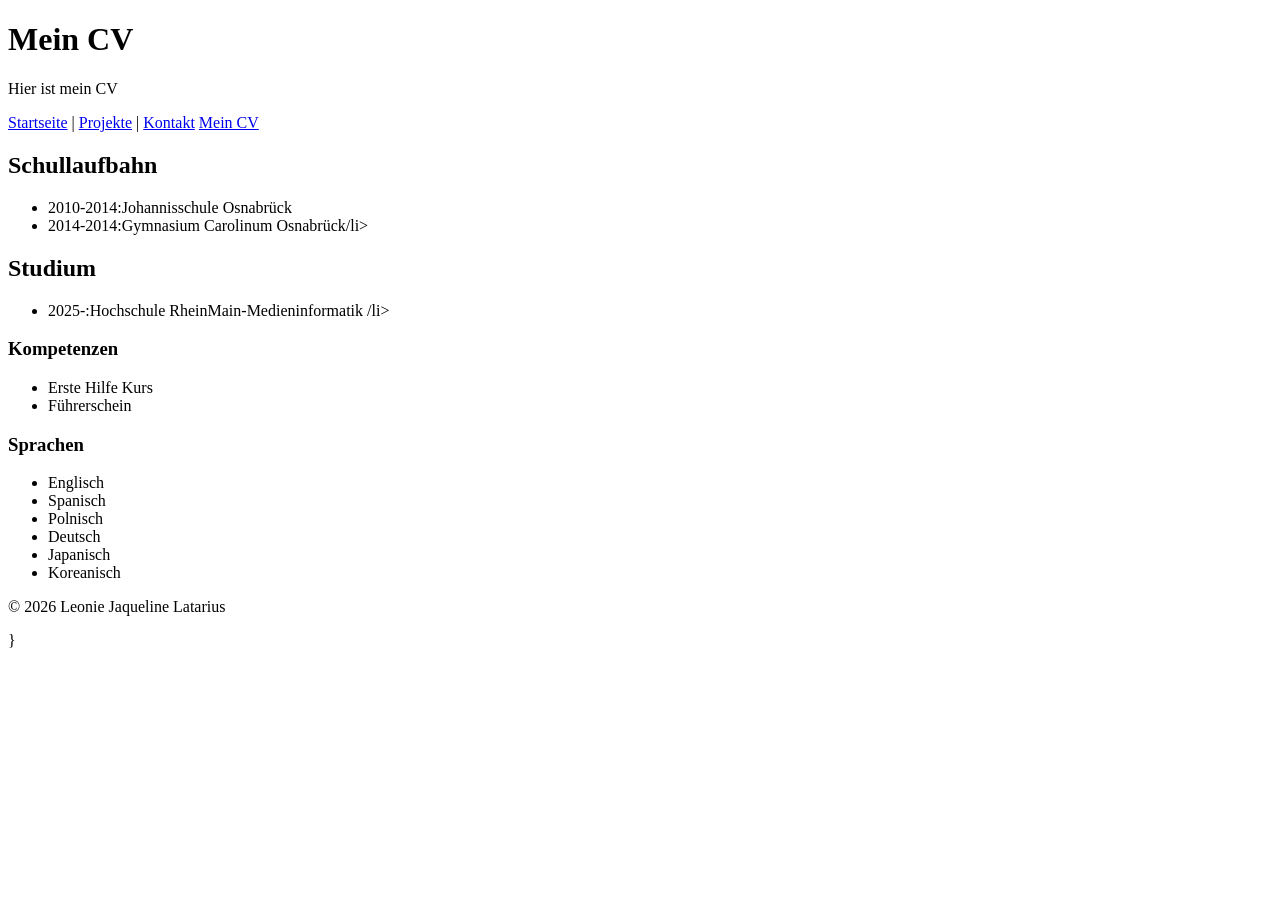
==== auszeichnungssprachen/CV.html @ de7e8243 "jbj" ====
<!DOCTYPE html>
<html lang="de">
<head>
    <meta charset="UTF-8">
    <title>CV</title>
</head>
<body>
    
<body>
    <header>
        <h1>Mein CV</h1>
        <p>
            Hier ist mein CV
        </p>
    </header>
    <nav>
        <a href="index.html">Startseite</a> |
        <a href="projekte.html">Projekte</a> |
        <a href="kontakt.html">Kontakt</a>
         <a href="CV.html">Mein CV</a>
    </nav>
    <main> 
        <section>
            <h2>Schullaufbahn</h2>
            <ul>
                <li>2010-2014:Johannisschule Osnabrück</li>
                <li>2014-2014:Gymnasium Carolinum Osnabrück/li>
                
            </ul>
            </p>
        </section>  
        <section>
            <h2>Studium</h2>
            <ul>
                <li>2025-:Hochschule RheinMain-Medieninformatik /li>
                
            </ul>
        </section>
        <section>
            <h3>Kompetenzen</h3>
            <ul>
                <li>Erste Hilfe Kurs</li>
                <li>Führerschein</li>
            </ul>
            </p>
        </section>
        <section>
            <h3>Sprachen</h3>
            <ul>
                <li>Englisch</li>
                <li>Spanisch</li>
                <li>Polnisch</li>
                <li>Deutsch</li>
                <li>Japanisch</li>
                <li>Koreanisch</li>
            </ul>
            </p>
        </section>
        
    </main>
    <footer>
        <p>© 2026 Leonie Jaqueline Latarius</p>
    </footer>
</body>
}
</html>
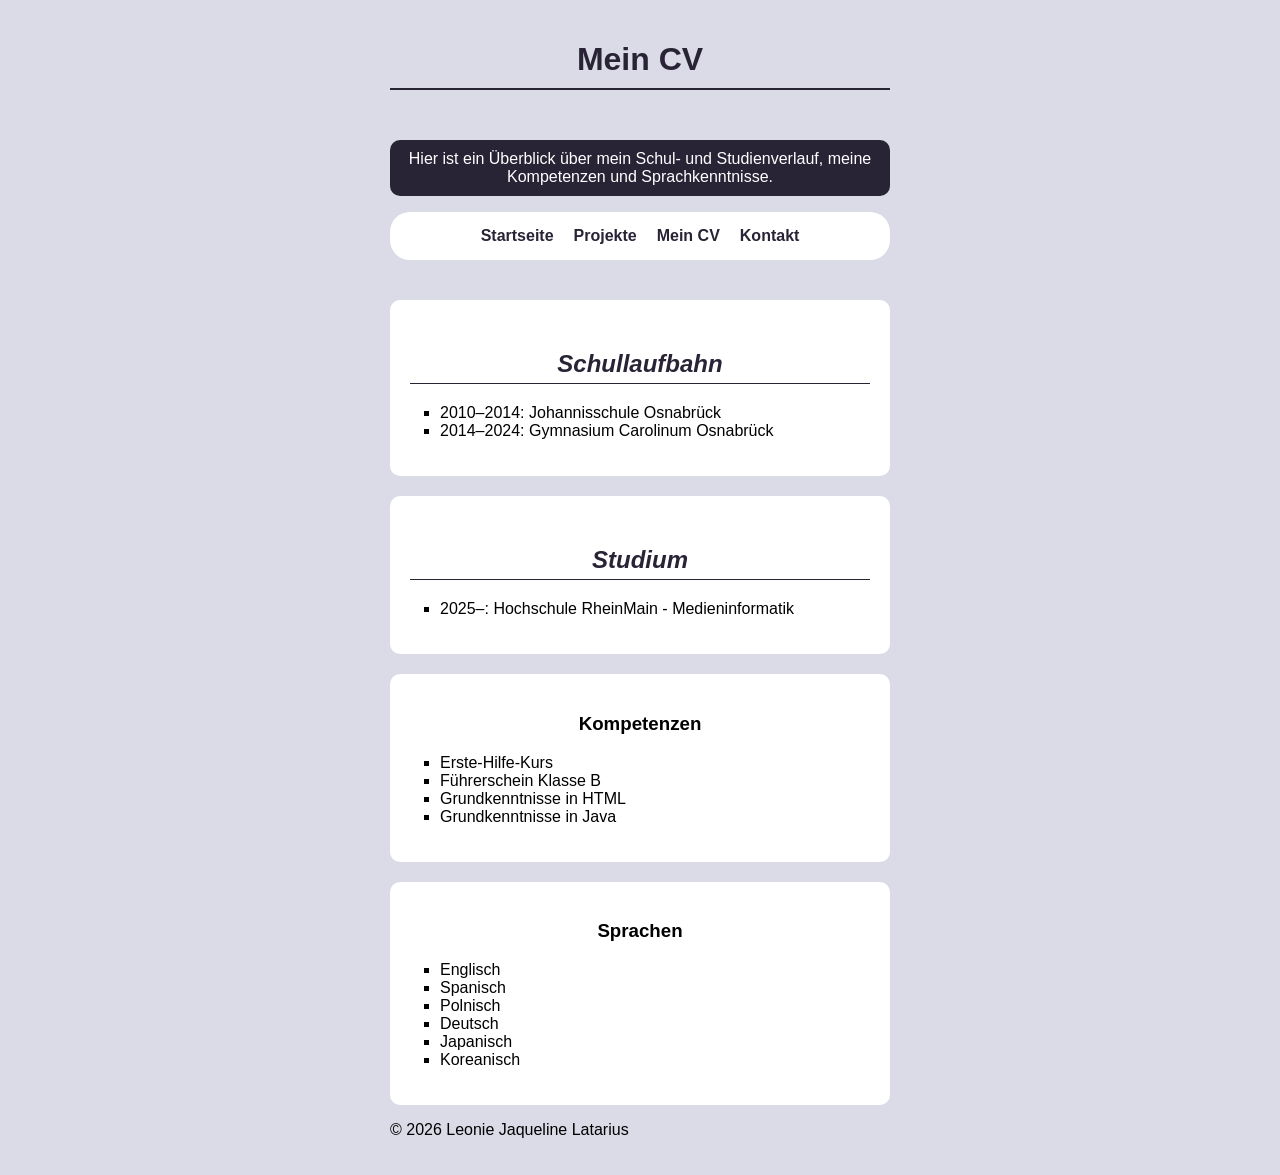
==== commit d841c784: "done" ====
--- a/auszeichnungssprachen/CV.html
+++ b/auszeichnungssprachen/CV.html
@@ -3,47 +3,56 @@
 <head>
     <meta charset="UTF-8">
     <title>CV</title>
+    <link rel="stylesheet" href="style.css">
 </head>
-<body>
-    
+
 <body>
     <header>
         <h1>Mein CV</h1>
-        <p>
-            Hier ist mein CV
+        <p class="info">
+            Hier ist ein Überblick über mein Schul- und Studienverlauf, meine Kompetenzen und Sprachkenntnisse.
         </p>
     </header>
+
     <nav>
-        <a href="index.html">Startseite</a> |
-        <a href="projekte.html">Projekte</a> |
+        <a href="index.html">Startseite</a> 
+        <a href="projekte.html">Projekte</a> 
+        <a href="CV.html">Mein CV</a> 
         <a href="kontakt.html">Kontakt</a>
-         <a href="CV.html">Mein CV</a>
     </nav>
+
     <main> 
+
+
         <section>
             <h2>Schullaufbahn</h2>
+
             <ul>
-                <li>2010-2014:Johannisschule Osnabrück</li>
-                <li>2014-2014:Gymnasium Carolinum Osnabrück/li>
-                
+                <li>2010–2014: Johannisschule Osnabrück</li>
+                <li>2014–2024: Gymnasium Carolinum Osnabrück</li>
             </ul>
-            </p>
         </section>  
+
         <section>
             <h2>Studium</h2>
+
             <ul>
-                <li>2025-:Hochschule RheinMain-Medieninformatik /li>
-                
+                <li>2025–: Hochschule RheinMain - Medieninformatik</li>
             </ul>
         </section>
+
         <section>
             <h3>Kompetenzen</h3>
+
             <ul>
-                <li>Erste Hilfe Kurs</li>
-                <li>Führerschein</li>
+                <li>Erste-Hilfe-Kurs</li>
+                <li>Führerschein Klasse B</li>
+                <li>Grundkenntnisse in HTML</li>
+                <li>Grundkenntnisse in Java</li>
             </ul>
-            </p>
+           
         </section>
+
         <section>
             <h3>Sprachen</h3>
             <ul>
@@ -54,13 +63,13 @@
                 <li>Japanisch</li>
                 <li>Koreanisch</li>
             </ul>
-            </p>
         </section>
         
     </main>
+
     <footer>
         <p>© 2026 Leonie Jaqueline Latarius</p>
     </footer>
+    
 </body>
-}
 </html>
--- a/auszeichnungssprachen/style.css
+++ b/auszeichnungssprachen/style.css
@@ -0,0 +1,252 @@
+:root {
+    /* Farben */
+    --color-bg: #dbdbe7;
+    --color-text: rgb(41, 35, 54);
+    --color-accent: purple;
+    --color-accent-dark: rgb(49, 15, 87);
+    --color-accent-light: #f8f4ff;
+    --color-card: white;
+    --color-section: rgba(255, 255, 255, 0.8);
+    --color-border: rgb(41, 35, 54);
+    --color-project-heading: rgb(130, 97, 172);
+    --color-table-row: rgb(244, 244, 245);
+
+    /* Abstände */
+    --space-xs: 5px;
+    --space-sm: 10px;
+    --space-md: 20px;
+    --space-lg: 30px;
+    --space-xl: 50px;
+
+    /* Rundungen */
+    --radius-sm: 5px;
+    --radius-md: 10px;
+    --radius-lg: 20px;
+
+    /* Schriftgrößen */
+    --font-sm: 0.9rem;
+    --font-md: 1rem;
+    --font-lg: 1.2rem;
+    --font-xl: 1.5rem;
+    --font-xxl: 2rem;
+
+    /* Layout */
+    --page-width: 500px;
+}
+body {
+    padding : 20px;
+    width : 500px;
+    background-color : #dbdbe7;
+    margin:0 auto;
+    font-family: Arial, sans-serif;
+
+}
+
+img {
+    max-width : 100%;
+    border-radius : 20px;
+    display: block; 
+    margin: 0 auto;
+
+}
+
+.logo-box {
+    width: 100%;
+    min-height: 300px;
+    background-color: #f8f4ff;
+    border: 3px solid purple;
+    border-radius: 20px;
+    display: flex;
+    justify-content: center;
+    align-items: center;
+    margin-bottom: 20px;
+}
+
+.logo {
+    width: 260px;
+    max-width: 80%;
+    height: auto;
+}
+
+h1{
+    color:rgb(41, 35, 54);
+    font-size: 2rem;
+    border-bottom: 2px solid rgb(41, 35, 54);
+    padding-bottom: 10px;
+    text-align: center;
+}
+
+h2{
+    color:rgb(41, 35, 54);
+    font-size: 1.5rem;
+    border-bottom: 1px solid rgb(41, 35, 54);
+    padding-bottom: 5px;
+    margin-top: 30px;
+    text-align: center;
+    font-style: italic;
+}
+a{
+    color: rgb(41, 35, 54);
+    text-decoration: none;
+    font-weight: bold;
+}
+a:hover {
+    text-decoration: underline;
+}
+a:focus {
+    text-decoration: underline;
+
+}
+.info {
+    background-color: rgb(41, 35, 54);
+    color: white;
+    padding: 10px;
+    border-radius: 10px;
+    margin-top: 50px;
+    text-align: center;
+}
+
+table{
+    width: 100%;
+    border-collapse: collapse;
+    margin-top: 20px;
+    background-color: white;
+}
+th, td {
+    background-color: rgb(244, 244, 245);
+    border: 1px solid rgb(41, 35, 54);
+    padding: 5px;
+    text-align: center
+}
+th{
+    background-color: rgb(41, 35, 54);
+    color: white;
+    font-weight: bold;
+    font-size: 1.2rem;
+
+}
+tr:nth-child(even) {
+    background-color: rgb(49, 15, 87);
+
+}
+form {
+    display: flex;
+    flex-direction: column;
+    gap: 10px;
+    margin-top: 20px;
+    background-color: white;
+    padding: 20px;
+    border-radius: 10px;
+}
+label {
+    font-weight: bold;
+    font-size: 1.1rem;
+    display: block;
+    margin-bottom: 5px;
+    color: rgb(41, 35, 54);
+}
+input, textarea {
+    width: 70%;
+    padding: 10px;
+    border: 1px solid rgb(41, 35, 54);
+    border-radius: 7px;
+    font-size: 1rem;
+    margin-bottom: 2px;
+    box-sizing: border-box;
+}
+
+button {
+    width: 120px;
+    padding: 10px 20px;
+    background-color: rgb(41, 35, 54);
+    color: white;
+    border: none;
+    border-radius: 5px;
+    font-size: 1rem;
+    cursor: pointer;
+}
+button:hover {
+    background-color: rgb(49, 15, 87);
+}
+button:focus {
+    background-color: rgb(49, 15, 87);
+}
+section {
+    background-color: white;
+    padding: 20px;
+    border-radius: 10px;
+    margin-top: 20px;
+    text-align: center;
+}
+ul {
+    list-style-type: square;
+    padding-left: 30px;
+    text-align: left;
+}
+nav {
+    display: flex;
+    justify-content: center;
+    gap: 20px;
+    flex-wrap: wrap;
+    background-color: white;
+    padding: 15px;
+    border-radius: 20px;
+    margin-bottom: 20px;
+}
+.project-grid {
+    display: grid;
+    grid-template-columns: 1fr 1fr;
+    gap: 20px;
+}
+
+.project-card {
+    background-color: white;
+    padding: 20px;
+    border-radius: 20px;
+    border: 1px solid #cccccc;
+}
+
+.project-card h3 {
+    margin-top: 0;
+    color: rgb(130, 97, 172);
+}
+@media (max-width: 768px) {
+
+    body {
+        width: auto;
+        max-width: 100%;
+        padding: 15px;
+    }
+
+    h1 {
+        font-size: 1.6rem;
+    }
+
+    h2 {
+        font-size: 1.3rem;
+    }
+
+    nav {
+        flex-direction: column;
+        align-items: center;
+    }
+
+    .project-grid {
+        grid-template-columns: 1fr;
+    }
+
+    table {
+        font-size: 0.9rem;
+    }
+
+    .logo-box {
+        min-height: 240px;
+    }
+
+    .logo {
+        width: 220px;
+    }
+}
+main {
+    overflow-x: auto;
+}
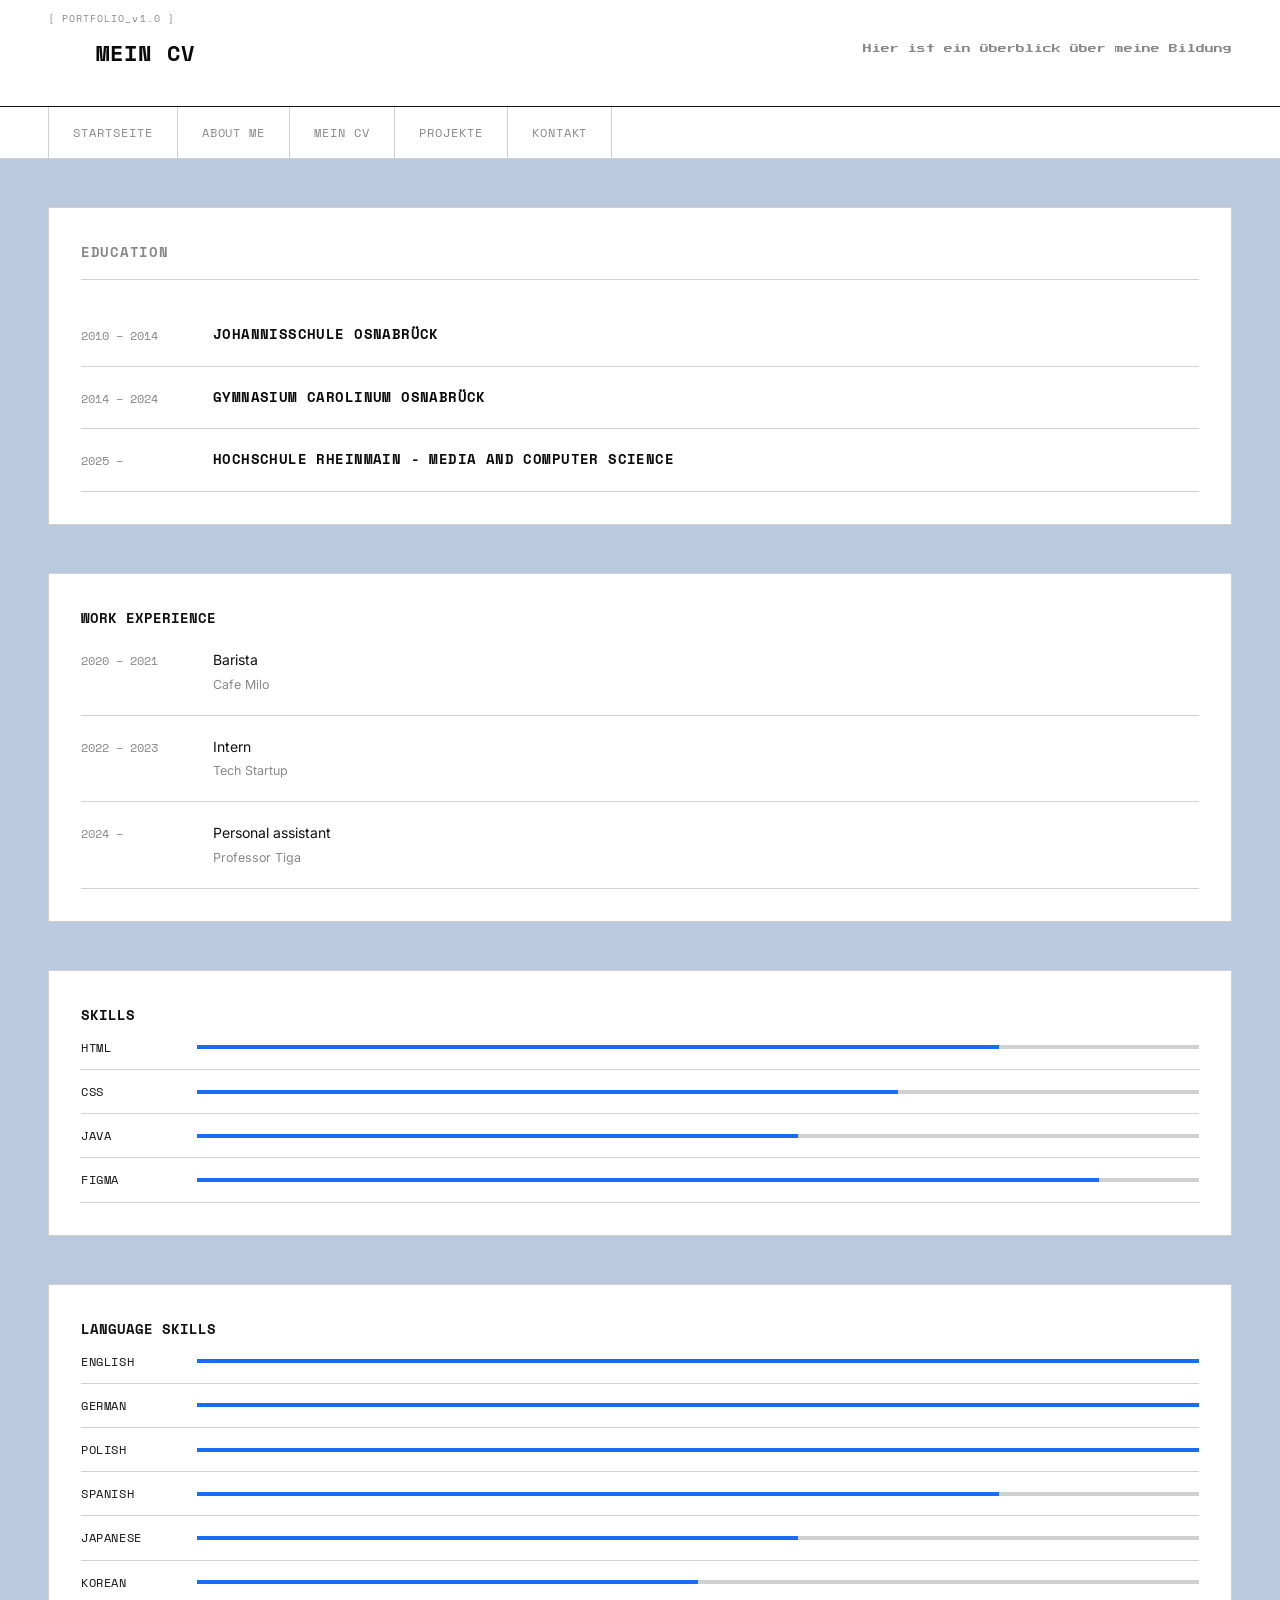
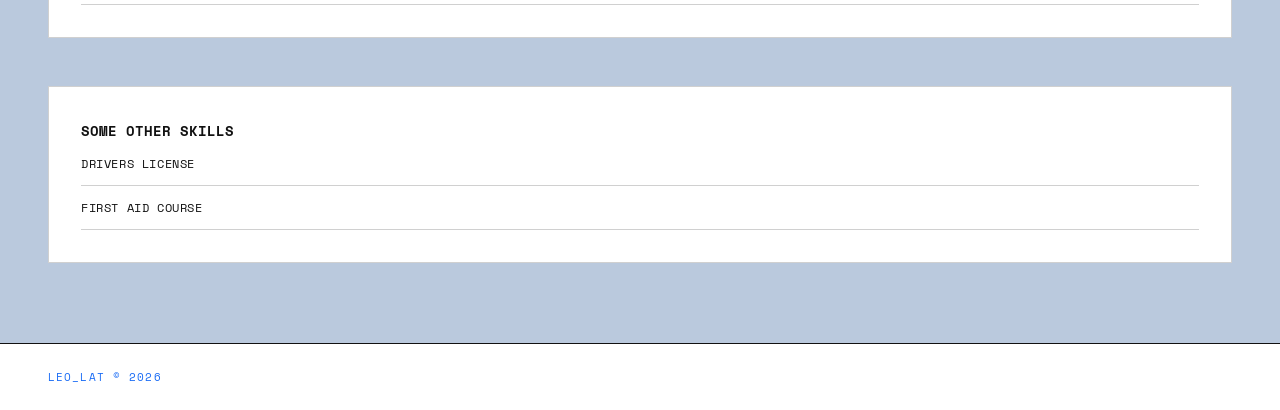
==== commit c098a271: "fertig" ====
--- a/auszeichnungssprachen/CV.html
+++ b/auszeichnungssprachen/CV.html
@@ -6,69 +6,161 @@
     <link rel="stylesheet" href="style.css">
 </head>
 
-<body>
+<body class="page-cv">
     <header>
         <h1>Mein CV</h1>
         <p class="info">
-            Hier ist ein Überblick über mein Schul- und Studienverlauf, meine Kompetenzen und Sprachkenntnisse.
+            Hier ist ein Überblick über meine Bildung
         </p>
     </header>
 
     <nav>
-        <a href="index.html">Startseite</a> 
-        <a href="projekte.html">Projekte</a> 
-        <a href="CV.html">Mein CV</a> 
+        <a href="index.html">Startseite</a>
+        <a href="AboutMe.html">About Me</a>
+        <a href="CV.html">Mein CV</a>
+        <a href="projekte.html">Projekte</a>
         <a href="kontakt.html">Kontakt</a>
+    
     </nav>
 
     <main> 
 
 
         <section>
-            <h2>Schullaufbahn</h2>
-
-            <ul>
-                <li>2010–2014: Johannisschule Osnabrück</li>
-                <li>2014–2024: Gymnasium Carolinum Osnabrück</li>
-            </ul>
-        </section>  
-
-        <section>
-            <h2>Studium</h2>
-
-            <ul>
-                <li>2025–: Hochschule RheinMain - Medieninformatik</li>
-            </ul>
+            <h2>Education</h2>
+        
+            <div class="education-item">
+                <span class="year">2010 – 2014</span>
+                <div class="details">
+                    <p class="school">Johannisschule Osnabrück</p>
+                </div>
+            </div>
+        
+            <div class="education-item">
+                <span class="year">2014 – 2024</span>
+                <div class="details">
+                    <p class="school">Gymnasium Carolinum Osnabrück</p>
+                </div>
+            </div>
+            <div class="education-item"> <!-- was <dv> -->
+                <span class="year">2025 – </span>
+                <div class="details">
+                    <p class="school">Hochschule RheinMain - Media and Computer Science</p>
+                </div>
+            </div>
+        
         </section>
 
         <section>
-            <h3>Kompetenzen</h3>
-
-            <ul>
-                <li>Erste-Hilfe-Kurs</li>
-                <li>Führerschein Klasse B</li>
-                <li>Grundkenntnisse in HTML</li>
-                <li>Grundkenntnisse in Java</li>
-            </ul>
-           
+            <h3>Work Experience</h3>
+            <div class="work-item">
+                <span class="year">2020 – 2021</span>
+                <div class="details">
+                    <p class="job-title">Barista</p>
+                    <p class="company">Cafe Milo</p>
+                </div>
+            </div>
+            <div class="work-item">
+                <span class="year">2022 – 2023</span>
+                <div class="details">
+                    <p class="job-title">Intern</p>
+                    <p class="company">Tech Startup</p>
+                </div>
+            </div>
+            <div class="work-item">
+                <span class="year">2024 – </span>
+                <div class="details">
+                    <p class="job-title">Personal assistant</p>
+                    <p class="company">Professor Tiga</p>
+                </div>
+            </div>
         </section>
-
         <section>
-            <h3>Sprachen</h3>
-            <ul>
-                <li>Englisch</li>
-                <li>Spanisch</li>
-                <li>Polnisch</li>
-                <li>Deutsch</li>
-                <li>Japanisch</li>
-                <li>Koreanisch</li>
-            </ul>
-        </section>
-        
+            <h3>Skills</h3>
+            <div class="technical-skills">
+                <div class="skill-item">
+                    <p class="skill-name">HTML</p>
+                    <div class="skill-level">
+                        <div class="skill-bar" style="width: 80%;"></div>  
+                    </div>
+                </div>
+                <div class="skill-item">
+                    <p class="skill-name    ">CSS</p>
+                    <div class="skill-level">                
+                        <div class="skill-bar" style="width: 70%;"></div>                                           
+                    </div>
+                </div>
+                <div class="skill-item">
+                    <p class="skill-name">Java</p>
+                    <div class="skill-level">             
+                        <div class="skill-bar" style="width: 60%;"></div>           
+                    </div>
+                </div>
+                <div class="skill-item">
+                    <p class="skill-name">Figma</p>
+                    <div class="skill-level">          
+                        <div class="skill-bar" style="width: 90%;"></div>       
+                    </div>
+                </div>
+            </div>
+        </section>  
+        <section>
+            <h3>language skills</h3>
+            <div class="language-skills">
+                <div class="skill-item">
+                    <p class="skill-name">English</p>
+                    <div class="skill-level">         
+                        <div class="skill-bar" style="width: 100%;"></div>
+                    </div>
+                </div>
+                <div class="skill-item">
+                    <p class="skill-name">German</p>
+                    <div class="skill-level">         
+                        <div class="skill-bar" style="width: 100%;"></div>
+                    </div>
+                </div>
+                <div class="skill-item">
+                    <p class="skill-name">Polish</p>
+                    <div class="skill-level">      
+                        <div class="skill-bar" style="width: 100%;"></div>
+                    </div>
+                </div>
+                <div class="skill-item">
+                    <p class="skill-name">Spanish</p>
+                    <div class="skill-level">      
+                        <div class="skill-bar" style="width: 80%;"></div>           
+                    </div>
+                </div>
+                <div class="skill-item"> <!-- was: <div class="skill-item -->
+                    <p class="skill-name">Japanese</p>
+                    <div class="skill-level">      
+                        <div class="skill-bar" style="width: 60%;"></div>       
+                    </div>
+                </div>
+                <div class="skill-item">
+                    <p class="skill-name">Korean</p>
+                    <div class="skill-level">      
+                        <div class="skill-bar" style="width: 50%;"></div>       
+                    </div>
+                </div>
+            </div>
+        </section>  
+        <section>
+            <h3>Some other skills</h3>
+            <div class="other-skills">
+                <div class="skill-item">
+                    <p class="skill-name">Drivers license</p>
+                </div>
+            <div class="skill-item">
+                <p class="skill-name">First Aid Course</p>
+            </div>
+            </div>
+        </section>  
+     
     </main>
 
     <footer>
-        <p>© 2026 Leonie Jaqueline Latarius</p>
+        
     </footer>
     
 </body>
--- a/auszeichnungssprachen/style.css
+++ b/auszeichnungssprachen/style.css
@@ -1,252 +1,1337 @@
+/* ===== FONTS ===== */
+@import url('https://fonts.googleapis.com/css2?family=Space+Mono:wght@400;700&family=Inter:wght@300;400;500;600&display=swap');
+@import url('https://fonts.googleapis.com/css2?family=Space+Mono:wght@400;700&family=Inter:wght@300;400;500;600&family=Press+Start+2P&display=swap');
+
+/* ===== VARIABLES ===== */
 :root {
-    /* Farben */
-    --color-bg: #dbdbe7;
-    --color-text: rgb(41, 35, 54);
-    --color-accent: purple;
-    --color-accent-dark: rgb(49, 15, 87);
-    --color-accent-light: #f8f4ff;
-    --color-card: white;
-    --color-section: rgba(255, 255, 255, 0.8);
-    --color-border: rgb(41, 35, 54);
-    --color-project-heading: rgb(130, 97, 172);
-    --color-table-row: rgb(244, 244, 245);
-
-    /* Abstände */
-    --space-xs: 5px;
-    --space-sm: 10px;
-    --space-md: 20px;
-    --space-lg: 30px;
-    --space-xl: 50px;
-
-    /* Rundungen */
-    --radius-sm: 5px;
-    --radius-md: 10px;
-    --radius-lg: 20px;
-
-    /* Schriftgrößen */
-    --font-sm: 0.9rem;
-    --font-md: 1rem;
-    --font-lg: 1.2rem;
-    --font-xl: 1.5rem;
-    --font-xxl: 2rem;
-
-    /* Layout */
-    --page-width: 500px;
-}
+  --bg: #f5f5f3;
+  --white: #ffffff;
+  --black: #0a0a0a;
+  --dark: #111111;
+  --muted: #888888;
+  --blue: #1a6cf5;
+  --blue-light: #d6e4ff;
+  --border: #d0d0d0;
+  --border-dark: #111111;
+  --radius: 4px;
+  --mono: 'Space Mono', monospace;
+  --sans: 'Inter', sans-serif;
+}
+
+/* ===== RESET ===== */
+* {
+  margin: 0;
+  padding: 0;
+  box-sizing: border-box;
+}
+
+/* ===== BASE ===== */
 body {
-    padding : 20px;
-    width : 500px;
-    background-color : #dbdbe7;
-    margin:0 auto;
-    font-family: Arial, sans-serif;
-
-}
-
-img {
-    max-width : 100%;
-    border-radius : 20px;
-    display: block; 
-    margin: 0 auto;
-
-}
-
-.logo-box {
-    width: 100%;
-    min-height: 300px;
-    background-color: #f8f4ff;
-    border: 3px solid purple;
-    border-radius: 20px;
-    display: flex;
-    justify-content: center;
-    align-items: center;
-    margin-bottom: 20px;
-}
-
-.logo {
-    width: 260px;
-    max-width: 80%;
-    height: auto;
-}
-
-h1{
-    color:rgb(41, 35, 54);
-    font-size: 2rem;
-    border-bottom: 2px solid rgb(41, 35, 54);
-    padding-bottom: 10px;
+  background-color: var(--bg);
+  font-family: var(--sans);
+  color: var(--dark);
+  min-height: 100vh;
+  display: flex;
+  flex-direction: column;
+  font-size: 14px;
+  line-height: 1.6;
+  background-color: var(--bg);
+  font-family: var(--sans);
+  color: var(--dark);
+  min-height: 100vh;
+  display: flex;
+  flex-direction: column;
+  font-size: 14px;
+  line-height: 1.6;
+  background-image: url('https://i.pinimg.com/1200x/16/6f/68/166f6885e60adab28915672306515cd6.jpg');
+  background-size: cover;
+  background-position: center;
+  background-attachment: fixed;
+  background-blend-mode: lighten;
+}
+.page-home {
+  background-image: url('https://i.pinimg.com/1200x/16/6f/68/166f6885e60adab28915672306515cd6.jpg');
+  background-blend-mode: lighten;
+}
+
+
+.page-projects {
+  background-color: #f0f0f0;
+  background-image: none;
+}
+
+/* ===== HEADER ===== */
+header {
+
+  display: flex;
+  align-items: center;
+  justify-content: space-between;
+  padding: 1rem 3rem;
+  border-bottom: 1px solid var(--border-dark);
+  background: var(--white);
+  position: relative;
+  z-index: 10;
+ 
+}
+
+
+header h1 {
+  font-family: var(--mono);
+  font-size: clamp(1rem, 2.5vw, 1.4rem);
+  font-weight: 700;
+  letter-spacing: 0.05em;
+  text-transform: uppercase;
+  color: var(--black);
+}
+header h1,
+header .info {
+  padding-left: 3rem;  /* same as nav padding */
+}
+
+
+/* ===== NAV ===== */
+nav {
+  display: flex;
+  justify-content: flex-start;
+  gap: 0;
+  padding: 0 3rem;
+  background: var(--white);
+  border-bottom: 1px solid var(--border);
+  overflow-x: auto;
+}
+
+nav a {
+  text-decoration: none;
+  font-family: var(--mono);
+  font-size: 0.75rem;
+  font-weight: 400;
+  color: var(--muted);
+  padding: 1rem 1.5rem;
+  letter-spacing: 0.08em;
+  text-transform: uppercase;
+  border-right: 1px solid var(--border);
+  transition: all 0.15s ease;
+  white-space: nowrap;
+}
+
+nav a:first-child {
+  border-left: 1px solid var(--border);
+}
+
+nav a:hover,
+nav a.active {
+  color: var(--black);
+  background: var(--blue-light);
+}
+
+/* ===== MAIN ===== */
+main {
+  flex: 1;
+  padding: 3rem;
+}
+
+/* ===== INDEX PAGE — asymmetric grid layout ===== */
+.grid-layout {
+  display: grid;
+  grid-template-columns: 1fr 1fr;
+  grid-template-rows: auto auto;
+  gap: 2rem;
+  align-items: start;
+  max-width: 1100px;
+  margin: 3rem auto; 
+}
+
+.img1 {
+  grid-column: 1;
+  grid-row: 1;
+  margin-top: 0;
+}
+
+.text1 {
+  grid-column: 1;
+  grid-row: 2;
+  padding: 1.5rem 0;
+}
+
+.text2 {
+  grid-column: 2;
+  grid-row: 1;
+  margin-top: 0rem;    /* was 4rem, now closer to top */
+  padding: 1.5rem;
+  border-left: 1px solid var(--border);
+}
+
+.text1 p,
+.text1 h2,
+.text2 p,
+.text2 h2 {
+  font-family: 'Press Start 2P', monospace;
+  font-size: 0.6rem;   /* smaller */
+  line-height: 2;
+  color: var(--muted);
+}
+.text1 h2,
+.text2 h2 {
+  font-size: 01rem;   /* heading stays this size */
+}
+
+.text1 p,
+.text2 p {
+  font-size: 0.2rem;  /* only paragraphs get smaller */
+  line-height: 2;
+}
+
+
+
+.img2 {
+  grid-column: 2;
+  grid-row: 2;
+}
+
+/* images inside grid */
+.grid-layout section {
+  position: relative;
+  border: 1px solid var(--border-dark);
+  overflow: hidden;
+}
+
+.grid-layout section.text1,
+.grid-layout section.text2 {
+  border: none;
+  overflow: visible;
+}
+
+.grid-layout img {
+  width: 100%;
+  height: 320px;
+  object-fit: cover;
+  display: block;
+  filter: grayscale(20%);
+  transition: filter 0.2s ease;
+}
+
+.grid-layout img:hover {
+  filter: grayscale(0%);
+}
+
+
+/* technical label on first image */
+.img1::before {
+  content: '01 — LL';
+  font-family: var(--mono);
+  font-size: 0.6rem;
+  color: var(--white);
+  background: var(--black);
+  padding: 4px 10px;
+  position: absolute;
+  top: 0;
+  left: 0;
+  letter-spacing: 0.1em;
+  z-index: 1;
+}
+
+
+/* ===== PROJECT CARDS ===== */
+.project-grid {
+  display: grid;
+  grid-template-columns: repeat(auto-fit, minmax(240px, 1fr));
+  gap: 1px;
+  background: var(--border-dark);
+  border: 1px solid var(--border-dark);
+  margin-top: 2rem;
+}
+
+.project-card {
+  background: var(--white);
+  padding: 1.5rem;
+  display: flex;
+  flex-direction: column;
+  gap: 0.75rem;
+  transition: background 0.15s ease;
+}
+
+.project-card:hover {
+  background: var(--blue-light);
+}
+
+.project-image {
+  height: auto;        /* lets image set its own height */
+  overflow: visible;
+  max-height: 250px; 
+   border: 1px solid var(--border);  /* limits how tall it gets */
+}
+
+.project-image img {
+  object-fit: contain;  /* CHANGE cover → contain so full image shows */
+  height: auto;
+}
+
+.project-image img {
+  width: 100%;
+  height: 100%;
+  object-fit: cover;
+  display: block;
+  filter: grayscale(30%);
+  transition: filter 0.2s ease;
+}
+.img-webdesign {
+  object-fit: contain;
+  object-position: center 10%;
+  width: 50%;        /* makes it smaller */
+  margin: 0 auto;    /* keeps it centered */
+  display: block;    /* needed for margin auto to work */
+}
+.future-grid {
+  max-width: 100%;
+  grid-template-columns: repeat(3, 1fr);  /* 3 columns for 3 cards */
+}
+
+.future-grid .project-image {
+  height: 250px;     /* match the my projects height */
+  max-height: 250px;
+  border: 1px solid var(--border);
+  overflow: hidden;
+}
+
+.future-grid .project-image img {
+  object-fit: contain;  /* shows full image */
+  width: 100%;
+  height: 250px;
+  background: var(--white);
+  padding: 8px;
+}
+
+.project-card h3 {
+  font-family: var(--mono);
+  font-size: 0.85rem;
+  font-weight: 700;
+  letter-spacing: 0.03em;
+  color: var(--black);
+  text-transform: uppercase;
+}
+
+.project-card p {
+  font-size: 0.8rem;
+  color: var(--muted);
+  line-height: 1.6;
+}
+
+.type {
+  font-family: var(--mono);
+  font-size: 0.65rem;
+  color: var(--blue);
+  text-transform: uppercase;
+  letter-spacing: 0.1em;
+  border: 1px solid var(--blue);
+  padding: 2px 8px;
+  width: fit-content;
+}
+
+/* ===== SECTION HEADINGS ===== */
+h1, h2 {
+  font-family: var(--mono);
+  font-weight: 700;
+  text-transform: uppercase;
+  letter-spacing: 0.05em;
+  
+}
+.text1 p,
+.text2 p {
+  font-size: 1rem;
+  line-height: 1.7;
+  color: var(--muted);
+}
+h2 {
+  font-size: 0.9rem;
+  color: var(--muted);
+  padding-bottom: 1rem;
+  border-bottom: 1px solid var(--border);
+  margin-bottom: 1.5rem;
+
+}
+  
+header .info {
+  font-family: 'Press Start 2P', monospace;
+  font-size: 0.55rem;
+  line-height: 2;
+  color: var(--muted);
+  margin-bottom: 1rem;
+  
+}
+cssheader {
+  overflow: visible;
+}
+.info {
+  font-size: 1.9rem;
+  color: var(--muted);
+  max-width: 480px;
+  margin-top: 0.5rem;
+  line-height: 1.7;
+}
+section + section {
+  margin-top: 3rem;
+}
+section .info {
+  font-family: 'Press Start 2P', monospace;
+  font-size: 0.55rem;
+  line-height: 2;
+  color: var(--muted);
+  margin-bottom: 1.5rem;
+}
+/* ===== CV PAGE ===== */
+.education-item,
+.experience-item {
+  display: flex;
+  gap: 2rem;
+  padding: 1.25rem 0;
+  border-bottom: 1px solid var(--border);
+}
+
+.year {
+  font-family: var(--mono);
+  font-size: 0.75rem;
+  color: var(--muted);
+  min-width: 100px;
+  padding-top: 2px;
+}
+
+.details .school,
+.details .role {
+  font-family: var(--mono);
+  font-size: 0.85rem;
+  font-weight: 700;
+  color: var(--black);
+  text-transform: uppercase;
+  letter-spacing: 0.03em;
+  margin: 0;
+}
+
+.details .field,
+.details .company {
+  font-size: 0.78rem;
+  color: var(--muted);
+  margin: 0.2rem 0 0;
+}
+
+/* ===== CONTACT PAGE ===== */
+.contact-grid {
+  display: grid;
+  grid-template-columns: 1fr 1fr;
+  gap: 3rem;
+  margin-top: 2rem;
+}
+
+form {
+  display: flex;
+  flex-direction: column;
+  gap: 1rem;
+}
+
+input, textarea {
+  font-family: var(--mono);
+  font-size: 0.8rem;
+  background: var(--white);
+  border: 1px solid var(--border-dark);
+  padding: 0.75rem 1rem;
+  color: var(--black);
+  outline: none;
+  border-radius: 0;
+  transition: border-color 0.15s;
+  width: 100%;
+}
+
+input:focus, textarea:focus {
+  border-color: var(--blue);
+}
+
+textarea {
+  min-height: 140px;
+  resize: vertical;
+}
+
+button[type="submit"] {
+  font-family: var(--mono);
+  font-size: 0.75rem;
+  text-transform: uppercase;
+  letter-spacing: 0.1em;
+  background: var(--black);
+  color: var(--white);
+  border: none;
+  padding: 0.85rem 1.5rem;
+  cursor: pointer;
+  transition: background 0.15s ease;
+  width: fit-content;
+}
+
+button[type="submit"]:hover {
+  background: var(--blue);
+}
+
+/* ===== FOOTER ===== */
+footer {
+  padding: 1.5rem 3rem;
+  border-top: 1px solid var(--border-dark);
+  background: var(--white);
+  display: flex;
+  justify-content: space-between;
+  align-items: center;
+}
+
+footer p {
+  font-family: var(--mono);
+  font-size: 0.7rem;
+  color: var(--muted);
+  letter-spacing: 0.08em;
+  text-transform: uppercase;
+}
+
+footer::after {
+  content: 'LEO_LAT © 2026';
+  font-family: var(--mono);
+  font-size: 0.7rem;
+  color: var(--blue);
+  letter-spacing: 0.1em;
+}
+/* ===== CV PAGE ===== */
+.work-item {
+  display: flex;
+  gap: 2rem;
+  padding: 1.25rem 0;
+  border-bottom: 1px solid var(--border);
+}
+
+/* ===== SKILL BARS ===== */
+.skill-item {
+  display: flex;
+  align-items: center;
+  gap: 1rem;
+  padding: 0.75rem 0;
+  border-bottom: 1px solid var(--border);
+}
+
+.skill-name {
+  font-family: var(--mono);
+  font-size: 0.75rem;
+  color: var(--dark);
+  min-width: 100px;
+  margin: 0;
+  text-transform: uppercase;
+  letter-spacing: 0.05em;
+}
+
+.skill-level {
+  flex: 1;
+  height: 4px;
+  background: var(--border);
+  position: relative;
+}
+
+.skill-bar {
+  height: 100%;
+  background: var(--blue);
+  position: absolute;
+  top: 0;
+  left: 0;
+}
+
+/* ===== SECTION SPACING ===== */
+main section {
+  margin-bottom: 3rem;
+}
+
+main section h3 {
+  font-family: var(--mono);
+  font-size: 0.9rem;
+  font-weight: 700;
+  text-transform: uppercase;
+}
+  .page-cv {
+  background-color: #e0e0e0;  /* slightly darker grey */
+  background-image: none;
+}
+
+/* white box behind each section */
+.page-cv main section {
+  background: var(--white);
+  padding: 2rem;
+  border: 1px solid var(--border);
+  margin-bottom: 2rem;
+}
+.page-cv {
+  background-color: #bac9dd;
+  background-image: url('https://i.pinimg.com/1200x/75/bc/31/75bc31a43c58272f2cd2db9d0c5d4152.jpg');
+  background-size: cover;
+  background-position: center;
+  background-attachment: fixed;
+  background-blend-mode: lighten;
+}
+
+
+/* ===== RESET ===== */
+* {
+  margin: 0;
+  padding: 0;
+  box-sizing: border-box;
+}
+
+/* ===== BASE ===== */
+body {
+  background-color: var(--bg);
+  font-family: var(--sans);
+  color: var(--dark);
+  min-height: 100vh;
+  display: flex;
+  flex-direction: column;
+  font-size: 14px;
+  line-height: 1.6;
+}
+
+/* ===== HEADER ===== */
+header {
+  display: flex;
+  align-items: center;
+  justify-content: space-between;
+  padding: 2rem 3rem;
+  border-bottom: 1px solid var(--border-dark);
+  background: var(--white);
+  position: relative;
+}
+
+header h1 {
+  font-family: var(--mono);
+  font-size: clamp(1rem, 2.5vw, 1.4rem);
+  font-weight: 700;
+  letter-spacing: 0.05em;
+  text-transform: uppercase;
+  color: var(--black);
+}
+
+header::before {
+  content: '[ PORTFOLIO_v1.0 ]';
+  font-family: var(--mono);
+  font-size: 0.65rem;
+  color: var(--muted);
+  position: absolute;
+  top: 0.6rem;
+  left: 3rem;
+  letter-spacing: 0.1em;
+}
+
+/* ===== NAV ===== */
+nav {
+  display: flex;
+  justify-content: flex-start;
+  gap: 0;
+  padding: 0 3rem;
+  background: var(--white);
+  border-bottom: 1px solid var(--border);
+  overflow-x: auto;
+}
+
+nav a {
+  text-decoration: none;
+  font-family: var(--mono);
+  font-size: 0.75rem;
+  font-weight: 400;
+  color: var(--muted);
+  padding: 1rem 1.5rem;
+  letter-spacing: 0.08em;
+  text-transform: uppercase;
+  border-right: 1px solid var(--border);
+  transition: all 0.15s ease;
+  white-space: nowrap;
+}
+
+nav a:first-child {
+  border-left: 1px solid var(--border);
+}
+
+nav a:hover,
+nav a.active {
+  color: var(--black);
+  background: var(--blue-light);
+}
+
+/* ===== MAIN ===== */
+main {
+  flex: 1;
+  padding: 3rem;
+}
+
+/* ===== INDEX PAGE — asymmetric grid layout ===== */
+.grid-layout {
+  display: grid;
+  grid-template-columns: 1fr 1fr;
+  grid-template-rows: auto auto;
+  gap: 2rem;
+  align-items: start;
+  max-width: 1100px;
+  margin: 0 auto;
+}
+
+.img1 {
+  grid-column: 1;
+  grid-row: 1;
+  margin-top: 0;
+}
+
+.text1 {
+  grid-column: 1;
+  grid-row: 2;
+  padding: 1.5rem 0;
+}
+
+.text2 {
+  grid-column: 2;
+  grid-row: 1;
+  margin-top: 4rem;
+  padding: 1.5rem;
+  border-left: 1px solid var(--border);
+}
+
+.img2 {
+  grid-column: 2;
+  grid-row: 2;
+}
+
+/* images inside grid */
+.grid-layout section {
+  position: relative;
+  border: 1px solid var(--border-dark);
+  overflow: hidden;
+}
+
+.grid-layout section.text1,
+.grid-layout section.text2 {
+  border: none;
+  overflow: visible;
+}
+
+.grid-layout img {
+  width: 100%;
+  height: 320px;
+  object-fit: cover;
+  display: block;
+  filter: grayscale(20%);
+  transition: filter 0.2s ease;
+}
+
+.grid-layout img:hover {
+  filter: grayscale(0%);
+}
+
+/* technical label on first image */
+.img1::before {
+  content: '01 — MAIN';
+  font-family: var(--mono);
+  font-size: 0.6rem;
+  color: var(--white);
+  background: var(--black);
+  padding: 4px 10px;
+  position: absolute;
+  top: 0;
+  left: 0;
+  letter-spacing: 0.1em;
+  z-index: 1;
+}
+
+.img1::after {
+  content: '[ LL ]';
+  font-family: var(--mono);
+  font-size: 0.6rem;
+  color: var(--blue);
+  position: absolute;
+  bottom: 1rem;
+  right: 1rem;
+  letter-spacing: 0.15em;
+  z-index: 1;
+}
+
+.img2::before {
+  content: '02 — MAIN';
+  font-family: var(--mono);
+  font-size: 0.6rem;
+  color: var(--white);
+  background: var(--black);
+  padding: 4px 10px;
+  position: absolute;
+  top: 0;
+  left: 0;
+  letter-spacing: 0.1em;
+  z-index: 1;
+}
+
+/* ===== PROJECT CARDS ===== */
+.project-grid {
+  display: grid;
+  grid-template-columns: repeat(auto-fit, minmax(240px, 1fr));
+  gap: 1px;
+  background: var(--border-dark);
+  border: 1px solid var(--border-dark);
+  margin-top: 2rem;
+}
+
+.project-card {
+  background: var(--white);
+  padding: 1.5rem;
+  display: flex;
+  flex-direction: column;
+  gap: 0.75rem;
+  transition: background 0.15s ease;
+}
+
+.project-card:hover {
+  background: var(--blue-light);
+}
+
+.project-image {
+  width: 100%;
+  aspect-ratio: 16/9;
+  overflow: hidden;
+  background: var(--bg);
+  border: 1px solid var(--border);
+}
+
+.project-image img {
+  width: 100%;
+  height: 100%;
+  object-fit: cover;
+  display: block;
+  filter: grayscale(30%);
+  transition: filter 0.2s ease;
+}
+
+.project-card:hover .project-image img {
+  filter: grayscale(0%);
+}
+
+.project-card h3 {
+  font-family: var(--mono);
+  font-size: 0.85rem;
+  font-weight: 700;
+  letter-spacing: 0.03em;
+  color: var(--black);
+  text-transform: uppercase;
+}
+
+.project-card p {
+  font-size: 0.8rem;
+  color: var(--muted);
+  line-height: 1.6;
+}
+
+.type {
+  font-family: var(--mono);
+  font-size: 0.65rem;
+  color: var(--blue);
+  text-transform: uppercase;
+  letter-spacing: 0.1em;
+  border: 1px solid var(--blue);
+  padding: 2px 8px;
+  width: fit-content;
+}
+
+/* ===== SECTION HEADINGS ===== */
+h1, h2 {
+  font-family: var(--mono);
+  font-weight: 700;
+  text-transform: uppercase;
+  letter-spacing: 0.05em;
+}
+
+h2 {
+  font-size: 0.9rem;
+  color: var(--muted);
+  padding-bottom: 1rem;
+  border-bottom: 1px solid var(--border);
+  margin-bottom: 1.5rem;
+}
+
+.info {
+  font-size: 0.8rem;
+  color: var(--muted);
+  max-width: 480px;
+  margin-top: 0.5rem;
+  line-height: 1.7;
+}
+
+/* ===== CV PAGE ===== */
+.education-item,
+.experience-item {
+  display: flex;
+  gap: 2rem;
+  padding: 1.25rem 0;
+  border-bottom: 1px solid var(--border);
+}
+
+.year {
+  font-family: var(--mono);
+  font-size: 0.75rem;
+  color: var(--muted);
+  min-width: 100px;
+  padding-top: 2px;
+}
+
+.details .school,
+.details .role {
+  font-family: var(--mono);
+  font-size: 0.85rem;
+  font-weight: 700;
+  color: var(--black);
+  text-transform: uppercase;
+  letter-spacing: 0.03em;
+  margin: 0;
+}
+
+.details .field,
+.details .company {
+  font-size: 0.78rem;
+  color: var(--muted);
+  margin: 0.2rem 0 0;
+}
+
+/* ===== KONTAKT PAGE ===== */
+.page-kontakt {
+  background-image: url('https://i.pinimg.com/1200x/63/1f/a6/631fa6af62e4bc1dad4cccb5560dd7e7.jpg');
+  background-size: cover;
+  background-position: center;
+  background-attachment: fixed;
+  background-color: rgba(245, 245, 243, 0.88);
+  background-blend-mode: lighten;
+}
+
+.kontakt-grid {
+  display: grid;
+  grid-template-columns: 1fr 1fr;
+  gap: 4rem;
+  max-width: 1000px;
+  margin: 4rem auto;
+  padding: 0 3rem;
+  align-items: start;
+  border-top: 1px solid var(--border-dark);
+  padding-top: 3rem;
+}
+
+.kontakt-info {
+  display: flex;
+  flex-direction: column;
+  gap: 2rem;
+}
+
+.kontakt-open {
+  font-family: var(--mono);
+  font-size: 0.75rem;
+  color: var(--muted);
+  line-height: 1.8;
+  letter-spacing: 0.03em;
+}
+
+.kontakt-details {
+  display: flex;
+  flex-direction: column;
+  gap: 1.5rem;
+}
+
+.kontakt-details p {
+  font-size: 0.75rem;
+  color: var(--muted);
+  line-height: 1.7;
+  border-top: 1px solid var(--border);
+  padding-top: 1rem;
+}
+
+.kontakt-details span {
+  font-family: var(--mono);
+  font-size: 0.65rem;
+  text-transform: uppercase;
+  letter-spacing: 0.1em;
+  color: var(--dark);
+  display: block;
+  margin-bottom: 0.3rem;
+}
+
+.kontakt-form form {
+  display: flex;
+  flex-direction: column;
+  gap: 0;
+}
+
+.kontakt-form input,
+.kontakt-form textarea,
+.kontakt-form select {
+  border: none;
+  border-bottom: 1px solid var(--border-dark);
+  background: transparent;
+  padding: 1rem 0;
+  font-family: var(--mono);
+  font-size: 0.75rem;
+  color: var(--dark);
+  outline: none;
+  width: 100%;
+  border-radius: 0;
+}
+
+.kontakt-form input::placeholder,
+.kontakt-form textarea::placeholder {
+  color: var(--muted);
+  font-size: 0.7rem;
+}
+
+.kontakt-form textarea {
+  min-height: 120px;
+  resize: none;
+  padding-top: 1rem;
+}
+
+.kontakt-form select {
+  cursor: pointer;
+  color: var(--muted);
+}
+
+.kontakt-form button[type="submit"] {
+  margin-top: 2rem;
+  background:   #a8c4e0;
+  color: var(--white);
+  font-family: var(--mono);
+  font-size: 0.75rem;
+  text-transform: uppercase;
+  letter-spacing: 0.1em;
+  padding: 1rem 2rem;
+  border: none;
+  cursor: pointer;
+  width: 100%;
+  transition: background 0.15s ease;
+}
+
+
+.kontakt-form button[type="submit"]:hover {
+  background: var(--blue);
+}
+/* ===== FOOTER ===== */
+footer {
+  padding: 1.5rem 3rem;
+  border-top: 1px solid var(--border-dark);
+  background: var(--white);
+  display: flex;
+  justify-content: space-between;
+  align-items: center;
+}
+
+footer p {
+  font-family: var(--mono);
+  font-size: 0.7rem;
+  color: var(--muted);
+  letter-spacing: 0.08em;
+  text-transform: uppercase;
+}
+
+footer::after {
+  content: 'LEO_LAT © 2026';
+  font-family: var(--mono);
+  font-size: 0.7rem;
+  color: var(--blue);
+  letter-spacing: 0.1em;
+}
+
+/* ===== RESPONSIVE ===== */
+@media (max-width: 768px) {
+  header {
+    padding: 1.5rem;
+    flex-direction: column;
+    align-items: flex-start;
+    gap: 1rem;
+  }
+
+  header::before {
+    left: 1.5rem;
+  }
+
+  nav {
+    padding: 0 1.5rem;
+  }
+
+  nav a {
+    padding: 0.75rem 1rem;
+    font-size: 0.7rem;
+  }
+
+  main {
+    padding: 1.5rem;
+  }
+
+  .grid-layout {
+    grid-template-columns: 1fr;
+  }
+
+  .img1, .text1, .text2, .img2 {
+    grid-column: 1;
+    grid-row: auto;
+    margin-top: 0;
+  }
+
+  .text2 {
+    border-left: none;
+    border-top: 1px solid var(--border);
+    padding: 1rem 0;
+  }
+
+  .contact-grid {
+    grid-template-columns: 1fr;
+  }
+
+  footer {
+    padding: 1.5rem;
+    flex-direction: column;
+    gap: 0.5rem;
     text-align: center;
-}
-
-h2{
-    color:rgb(41, 35, 54);
-    font-size: 1.5rem;
-    border-bottom: 1px solid rgb(41, 35, 54);
-    padding-bottom: 5px;
-    margin-top: 30px;
+  }
+}
+
+/* ===== ABOUT PAGE COLLAGE ===== */
+.page-about {
+  background-image: url('https://i.pinimg.com/1200x/6a/3b/98/6a3b9804d1c03294482128445e42bbcc.jpg');
+  background-size: cover;
+  background-position: center;
+  background-attachment: fixed;
+  background-color: rgba(240, 238, 235, 0.85);
+  background-blend-mode: lighten;
+}
+
+.page-about main {
+  display: grid;
+  grid-template-columns: repeat(12, 1fr);
+  grid-auto-rows: minmax(80px, auto);
+  gap: 1.5rem;
+  padding: 3rem;
+  max-width: 1200px;
+  margin: 0 auto;
+  position: relative;
+}
+
+/* === SECTION CARDS === */
+.page-about main section {
+  background: var(--white);
+  border: 1px solid var(--border-dark);
+  padding: 1.5rem;
+  position: relative;
+  margin-bottom: 0;
+}
+
+/* This is Me — smaller card */
+.page-about main section:nth-child(1) {
+  grid-column: 1 / 6;
+  grid-row: 1 / 2;      /* CHANGE 3 → 2 so it shrinks to content */
+  transform: rotate(-0.5deg);
+  font-family: var(--mono);
+  font-size: 01.3rem;
+}
+
+/* More Details — right card */
+.page-about main section:nth-child(2) {
+  grid-column: 6 / 13;
+  grid-row: 1 / 2;      /* CHANGE to fit content */
+  transform: rotate(0.8deg);
+  margin-top: 1rem;
+  
+}
+
+/* Music — full width */
+.page-about main section:nth-child(3) {
+  grid-column: 1 / 8;
+  grid-row: 2 / 3;
+  transform: rotate(-0.3deg);
+  font-family: var(--mono);
+  font-size: 0.7rem;
+  padding: 0.5rem 0;
+  border-bottom: 1px solid var(--border);
+  color: var(--dark);
+  letter-spacing: 0.03em;
+}
+.page-about main section:nth-child(3) h2,
+.page-about main section:nth-child(3) > p {
+  margin-left: 1rem;
+}
+.page-about main section:nth-child(3) h3 {
+  margin-left: 1rem !important;
+}
+
+/* Socials — small right */
+.page-about main section:nth-child(4) {
+  grid-column: 9/ 13;
+  grid-row: 2 / 3;
+  transform: rotate(1deg);
+}
+
+/* slight shadow on cards for depth */
+.page-about main section::after {
+  content: none;
+}
+
+.page-about main section {
+  box-shadow: 3px 3px 0px var(--border-dark);
+}
+
+/* personal info list */
+.personal-info {
+  list-style: none;
+  padding: 0;
+}
+
+.personal-info li {
+  font-family: var(--mono);
+  font-size: 0.7rem;
+  padding: 0.5rem 0;
+  border-bottom: 1px solid var(--border);
+  color: var(--dark);
+  letter-spacing: 0.03em;
+}
+
+/* artist cards grid */
+.artist-grid {
+  display: grid;
+  grid-template-columns: repeat(auto-fit, minmax(150px, 1fr));
+  gap: 1px;
+  background: var(--border-dark);
+  border: 1px solid var(--border-dark);
+  margin-top: 1rem;
+}
+
+.artist-card {
+  background: var(--white);
+  padding: 1rem;
+  display: flex;
+  flex-direction: column;
+  gap: 0.5rem;
+  transition: background 0.15s ease;
+}
+
+.artist-card:hover {
+  background: var(--blue-light);
+}
+
+.artist-name {
+  font-family: var(--mono);
+  font-size: 0.75rem;
+  font-weight: 700;
+  text-transform: uppercase;
+  color: var(--black);
+  margin: 0;
+}
+
+.best-song {
+  font-size: 0.7rem;
+  color: var(--muted);
+  margin: 0;
+}
+
+.artist-card a {
+  font-family: var(--mono);
+  font-size: 0.6rem;
+  color: var(--blue);
+  text-decoration: none;
+  text-transform: uppercase;
+  letter-spacing: 0.05em;
+}
+
+.artist-card a:hover {
+  text-decoration: underline;
+}
+
+/* socials */
+.socials {
+  display: flex;
+  flex-direction: column;
+  gap: 0.75rem;
+  margin-top: 1rem;
+}
+
+.socials a {
+  font-family: var(--mono);
+  font-size: 0.7rem;
+  text-transform: uppercase;
+  letter-spacing: 0.08em;
+  color: var(--white);
+  background: var(--black);
+  padding: 0.6rem 1rem;
+  text-decoration: none;
+  border: 1px solid var(--black);
+  transition: all 0.15s ease;
+  display: block;
+}
+
+.socials a:hover {
+  background: var(--blue);
+  border-color: var(--blue);
+}
+
+/* small technical tag on each card */
+.page-about main section::before {
+  font-family: var(--mono);
+  font-size: 0.55rem;
+  color: var(--white);
+  background: var(--black);
+  padding: 2px 8px;
+  position: absolute;
+  top: 0;
+  right: 0;
+  letter-spacing: 0.1em;
+}
+
+.page-about main section:nth-child(1)::before { content: '01 — INFO'; }
+.page-about main section:nth-child(2)::before { content: '02 — DETAILS'; }
+.page-about main section:nth-child(3)::before { content: '03 — MUSIC'; }
+.page-about main section:nth-child(4)::before { content: '04 — SOCIALS'; }
+
+/* ===== RESPONSIVE ===== */
+@media (max-width: 768px) {
+  header {
+    padding: 1.5rem;
+    flex-direction: column;
+    align-items: flex-start;
+    gap: 1rem;
+  }
+
+  header::before {
+    left: 1.5rem;
+  }
+
+  nav {
+    padding: 0 1.5rem;
+  }
+
+  nav a {
+    padding: 0.75rem 1rem;
+    font-size: 0.7rem;
+  }
+
+  main {
+    padding: 1.5rem;
+  }
+
+  .grid-layout {
+    grid-template-columns: 1fr;
+  }
+
+  .img1, .text1, .text2, .img2 {
+    grid-column: 1;
+    grid-row: auto;
+    margin-top: 0;
+  }
+
+  .text2 {
+    border-left: none;
+    border-top: 1px solid var(--border);
+    padding: 1rem 0;
+  }
+
+  .contact-grid {
+    grid-template-columns: 1fr;
+  }
+
+  footer {
+    padding: 1.5rem;
+    flex-direction: column;
+    gap: 0.5rem;
     text-align: center;
-    font-style: italic;
-}
-a{
-    color: rgb(41, 35, 54);
-    text-decoration: none;
-    font-weight: bold;
-}
-a:hover {
-    text-decoration: underline;
-}
-a:focus {
-    text-decoration: underline;
-
-}
-.info {
-    background-color: rgb(41, 35, 54);
-    color: white;
-    padding: 10px;
-    border-radius: 10px;
-    margin-top: 50px;
-    text-align: center;
-}
-
-table{
-    width: 100%;
-    border-collapse: collapse;
-    margin-top: 20px;
-    background-color: white;
-}
-th, td {
-    background-color: rgb(244, 244, 245);
-    border: 1px solid rgb(41, 35, 54);
-    padding: 5px;
-    text-align: center
-}
-th{
-    background-color: rgb(41, 35, 54);
-    color: white;
-    font-weight: bold;
-    font-size: 1.2rem;
-
-}
-tr:nth-child(even) {
-    background-color: rgb(49, 15, 87);
-
-}
-form {
-    display: flex;
-    flex-direction: column;
-    gap: 10px;
-    margin-top: 20px;
-    background-color: white;
-    padding: 20px;
-    border-radius: 10px;
-}
-label {
-    font-weight: bold;
-    font-size: 1.1rem;
-    display: block;
-    margin-bottom: 5px;
-    color: rgb(41, 35, 54);
-}
-input, textarea {
-    width: 70%;
-    padding: 10px;
-    border: 1px solid rgb(41, 35, 54);
-    border-radius: 7px;
-    font-size: 1rem;
-    margin-bottom: 2px;
-    box-sizing: border-box;
-}
-
-button {
-    width: 120px;
-    padding: 10px 20px;
-    background-color: rgb(41, 35, 54);
-    color: white;
-    border: none;
-    border-radius: 5px;
-    font-size: 1rem;
-    cursor: pointer;
-}
-button:hover {
-    background-color: rgb(49, 15, 87);
-}
-button:focus {
-    background-color: rgb(49, 15, 87);
-}
-section {
-    background-color: white;
-    padding: 20px;
-    border-radius: 10px;
-    margin-top: 20px;
-    text-align: center;
-}
-ul {
-    list-style-type: square;
-    padding-left: 30px;
-    text-align: left;
-}
-nav {
-    display: flex;
-    justify-content: center;
-    gap: 20px;
-    flex-wrap: wrap;
-    background-color: white;
-    padding: 15px;
-    border-radius: 20px;
-    margin-bottom: 20px;
-}
-.project-grid {
-    display: grid;
-    grid-template-columns: 1fr 1fr;
-    gap: 20px;
-}
-
-.project-card {
-    background-color: white;
-    padding: 20px;
-    border-radius: 20px;
-    border: 1px solid #cccccc;
-}
-
-.project-card h3 {
-    margin-top: 0;
-    color: rgb(130, 97, 172);
-}
-@media (max-width: 768px) {
-
-    body {
-        width: auto;
-        max-width: 100%;
-        padding: 15px;
-    }
-
-    h1 {
-        font-size: 1.6rem;
-    }
-
-    h2 {
-        font-size: 1.3rem;
-    }
-
-    nav {
-        flex-direction: column;
-        align-items: center;
-    }
-
-    .project-grid {
-        grid-template-columns: 1fr;
-    }
-
-    table {
-        font-size: 0.9rem;
-    }
-
-    .logo-box {
-        min-height: 240px;
-    }
-
-    .logo {
-        width: 220px;
-    }
-}
-main {
-    overflow-x: auto;
+  }
 }
